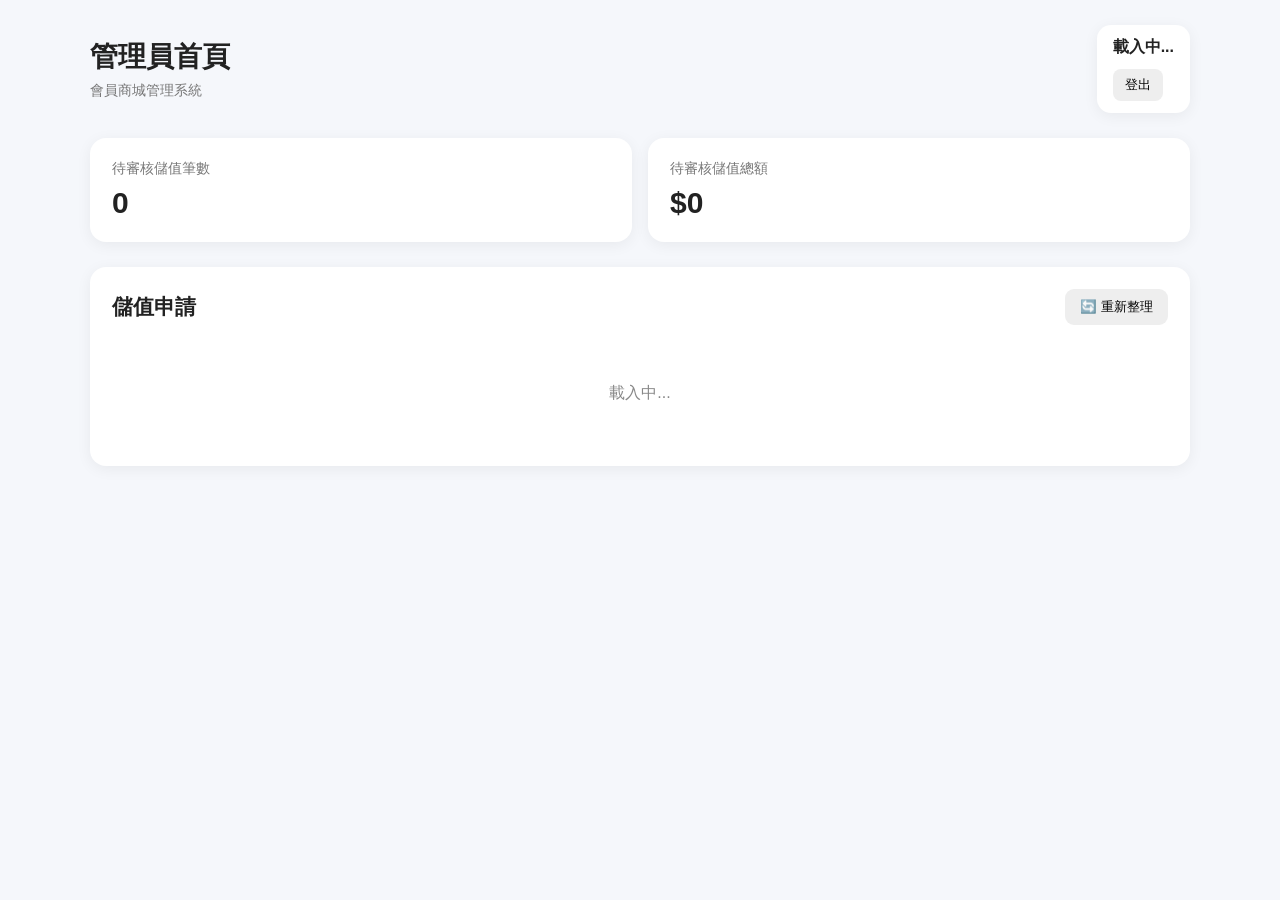
==== admin-dashboard.html @ b78aff94 "Create admin-dashboard.html" ====
<!DOCTYPE html>
<html lang="zh-Hant">

<head>

  <meta charset="UTF-8">

  <meta
    name="viewport"
    content="width=device-width, initial-scale=1.0"
  >

  <title>管理員首頁｜會員商城</title>

  <style>

    * {
      box-sizing: border-box;
    }

    body {
      margin: 0;

      font-family:
        -apple-system,
        BlinkMacSystemFont,
        "Segoe UI",
        "Microsoft JhengHei",
        sans-serif;

      background: #f5f7fb;

      color: #222;
    }


    .container {
      width: min(1100px, 94%);

      margin: 0 auto;

      padding:
        25px 0 50px;
    }


    /* ========================================
       頁首
    ======================================== */

    .header {
      display: flex;

      justify-content:
        space-between;

      align-items: center;

      gap: 15px;

      margin-bottom: 25px;
    }


    .header h1 {
      margin: 0;

      font-size: 28px;
    }


    .header-sub {
      margin-top: 6px;

      color: #777;

      font-size: 14px;
    }


    .user-box {
      background: white;

      border-radius: 14px;

      padding: 12px 16px;

      box-shadow:
        0 3px 15px rgba(0, 0, 0, .06);
    }


    .user-name {
      font-weight: 700;
    }


    .user-role {
      font-size: 13px;

      color: #777;

      margin-top: 3px;
    }


    .logout-btn {
      margin-top: 8px;

      border: 0;

      background: #eee;

      border-radius: 8px;

      padding: 7px 12px;

      cursor: pointer;
    }


    /* ========================================
       統計卡片
    ======================================== */

    .stats {
      display: grid;

      grid-template-columns:
        repeat(2, minmax(0, 1fr));

      gap: 16px;

      margin-bottom: 25px;
    }


    .stat-card {
      background: white;

      border-radius: 16px;

      padding: 22px;

      box-shadow:
        0 3px 15px rgba(0, 0, 0, .06);
    }


    .stat-title {
      color: #777;

      font-size: 14px;
    }


    .stat-value {
      font-size: 30px;

      font-weight: 800;

      margin-top: 8px;
    }


    /* ========================================
       儲值申請
    ======================================== */

    .section {
      background: white;

      border-radius: 16px;

      padding: 22px;

      box-shadow:
        0 3px 15px rgba(0, 0, 0, .06);
    }


    .section-header {
      display: flex;

      justify-content:
        space-between;

      align-items: center;

      margin-bottom: 18px;
    }


    .section-title {
      font-size: 21px;

      font-weight: 700;
    }


    .refresh-btn {
      border: 0;

      border-radius: 9px;

      padding: 9px 15px;

      cursor: pointer;

      background: #eee;
    }


    .request-list {
      display: flex;

      flex-direction: column;

      gap: 14px;
    }


    .request-card {
      border: 1px solid #e5e7eb;

      border-radius: 13px;

      padding: 18px;
    }


    .request-top {
      display: flex;

      justify-content:
        space-between;

      gap: 15px;
    }


    .request-id {
      font-size: 14px;

      font-weight: 700;
    }


    .request-amount {
      font-size: 22px;

      font-weight: 800;
    }


    .request-info {
      display: grid;

      grid-template-columns:
        repeat(2, minmax(0, 1fr));

      gap: 8px 20px;

      margin-top: 15px;

      color: #555;

      font-size: 14px;
    }


    .request-note {
      margin-top: 12px;

      padding: 10px;

      background: #f7f7f7;

      border-radius: 8px;

      font-size: 14px;
    }


    .request-actions {
      display: flex;

      gap: 10px;

      margin-top: 15px;
    }


    .approve-btn,
    .reject-btn {
      border: 0;

      border-radius: 9px;

      padding: 10px 18px;

      cursor: pointer;

      font-weight: 700;
    }


    .approve-btn {
      background: #e8f7ed;
    }


    .reject-btn {
      background: #fdeaea;
    }


    /* ========================================
       狀態
    ======================================== */

    .status {
      display: inline-block;

      padding:
        5px 10px;

      border-radius: 999px;

      font-size: 12px;

      font-weight: 700;
    }


    .status-pending {
      background: #fff3cd;
    }


    .status-approved {
      background: #e7f6ec;
    }


    .status-rejected {
      background: #fce8e8;
    }


    .empty {
      text-align: center;

      padding: 45px 10px;

      color: #888;
    }


    .loading {
      text-align: center;

      padding: 40px;

      color: #888;
    }


    /* ========================================
       自訂確認視窗
    ======================================== */

    .modal-backdrop {
      position: fixed;

      inset: 0;

      display: none;

      align-items: center;

      justify-content: center;

      background:
        rgba(0, 0, 0, .45);

      z-index: 9999;

      padding: 20px;
    }


    .modal {
      width:
        min(420px, 100%);

      background: white;

      border-radius: 18px;

      padding: 25px;

      box-shadow:
        0 15px 45px rgba(0, 0, 0, .2);
    }


    .modal-title {
      font-size: 20px;

      font-weight: 800;
    }


    .modal-text {
      margin-top: 12px;

      color: #555;

      line-height: 1.6;
    }


    .modal-buttons {
      display: flex;

      gap: 10px;

      justify-content:
        flex-end;

      margin-top: 22px;
    }


    .modal-btn {
      border: 0;

      border-radius: 9px;

      padding: 10px 18px;

      cursor: pointer;
    }


    .modal-cancel {
      background: #eee;
    }


    .modal-ok {
      background: #222;

      color: white;
    }


    /* ========================================
       操作訊息
    ======================================== */

    .message {
      display: none;

      margin-bottom: 15px;

      padding: 12px 15px;

      border-radius: 9px;

      font-size: 14px;
    }


    .message-success {
      background: #e8f7ed;

      color: #26733d;
    }


    .message-error {
      background: #fdeaea;

      color: #a33;
    }


    /* ========================================
       手機
    ======================================== */

    @media (max-width: 650px) {

      .header {
        flex-direction: column;

        align-items: stretch;
      }


      .stats {
        grid-template-columns: 1fr;
      }


      .request-info {
        grid-template-columns: 1fr;
      }


      .request-top {
        flex-direction: column;
      }


      .request-actions {
        flex-direction: column;
      }


      .approve-btn,
      .reject-btn {
        width: 100%;
      }

    }

  </style>

</head>


<body>


<div class="container">


  <!-- ========================================
       頁首
  ======================================== -->

  <div class="header">

    <div>

      <h1>
        管理員首頁
      </h1>

      <div class="header-sub">
        會員商城管理系統
      </div>

    </div>


    <div class="user-box">

      <div
        class="user-name"
        id="adminName"
      >
        載入中...
      </div>


      <div
        class="user-role"
        id="adminRole"
      >
      </div>


      <button
        class="logout-btn"
        id="logoutBtn"
      >
        登出
      </button>

    </div>

  </div>


  <!-- ========================================
       統計
  ======================================== -->

  <div class="stats">

    <div class="stat-card">

      <div class="stat-title">
        待審核儲值筆數
      </div>


      <div
        class="stat-value"
        id="pendingCount"
      >
        0
      </div>

    </div>


    <div class="stat-card">

      <div class="stat-title">
        待審核儲值總額
      </div>


      <div
        class="stat-value"
        id="pendingAmount"
      >
        $0
      </div>

    </div>

  </div>


  <!-- ========================================
       儲值申請
  ======================================== -->

  <div class="section">

    <div class="section-header">

      <div class="section-title">
        儲值申請
      </div>


      <button
        class="refresh-btn"
        id="refreshBtn"
      >
        🔄 重新整理
      </button>

    </div>


    <div
      id="message"
      class="message"
    >
    </div>


    <div
      id="requestList"
      class="request-list"
    >

      <div class="loading">
        載入中...
      </div>

    </div>

  </div>


</div>


<!-- ========================================
     自訂確認視窗
======================================== -->

<div
  class="modal-backdrop"
  id="confirmModal"
>

  <div class="modal">

    <div
      class="modal-title"
      id="confirmTitle"
    >
      確認操作
    </div>


    <div
      class="modal-text"
      id="confirmText"
    >
    </div>


    <div class="modal-buttons">

      <button
        class="modal-btn modal-cancel"
        id="confirmCancel"
      >
        取消
      </button>


      <button
        class="modal-btn modal-ok"
        id="confirmOk"
      >
        確定
      </button>

    </div>

  </div>

</div>


<script src="admin-dashboard.js"></script>


</body>

</html>
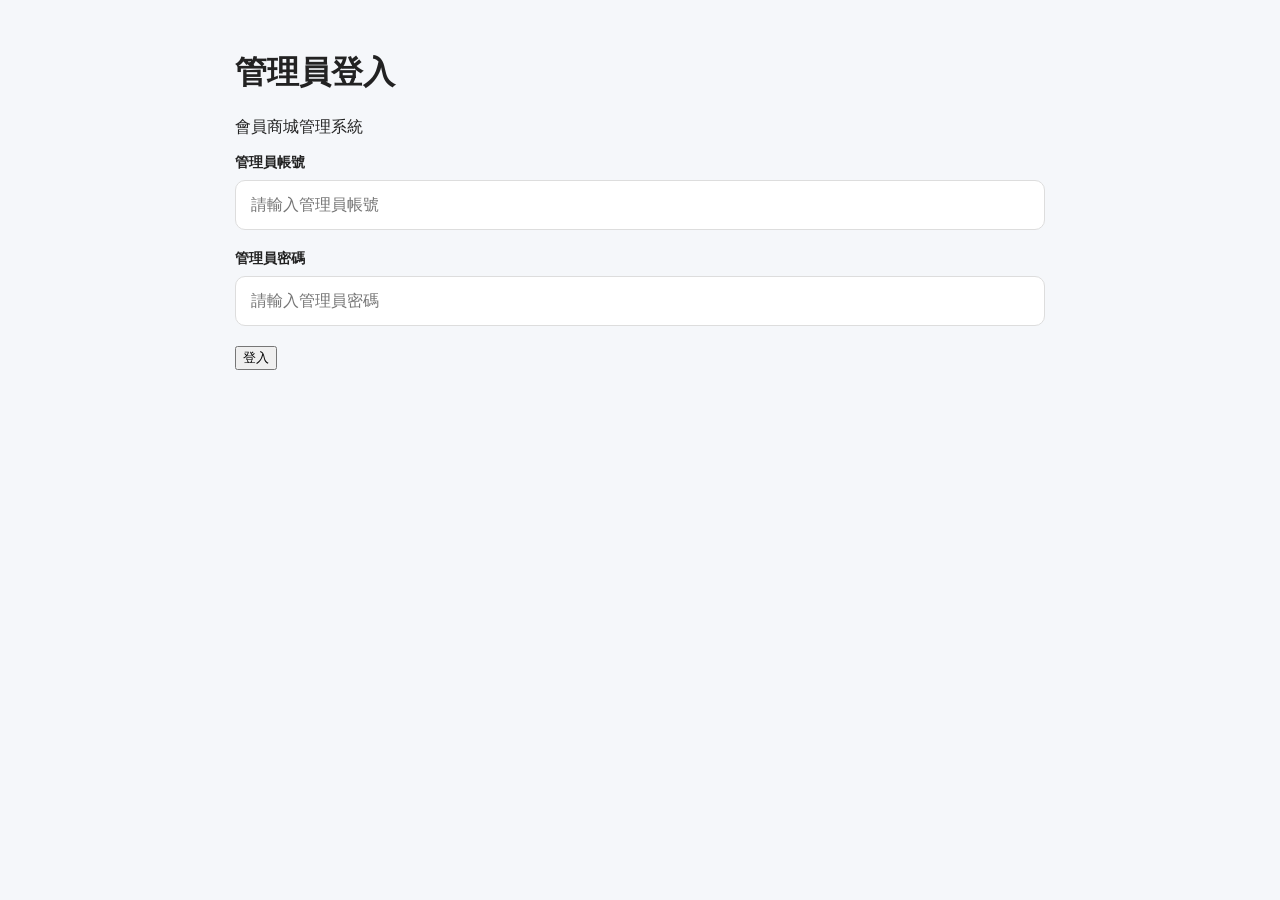
==== commit 946c6835: "Update admin-dashboard.html" ====
--- a/admin-dashboard.html
+++ b/admin-dashboard.html
@@ -10,7 +10,7 @@
     content="width=device-width, initial-scale=1.0"
   >
 
-  <title>管理員首頁｜會員商城</title>
+  <title>管理員首頁｜貴賓商城</title>
 
   <style>
 
@@ -551,7 +551,7 @@
       </h1>
 
       <div class="header-sub">
-        會員商城管理系統
+        貴賓商城管理系統
       </div>
 
     </div>
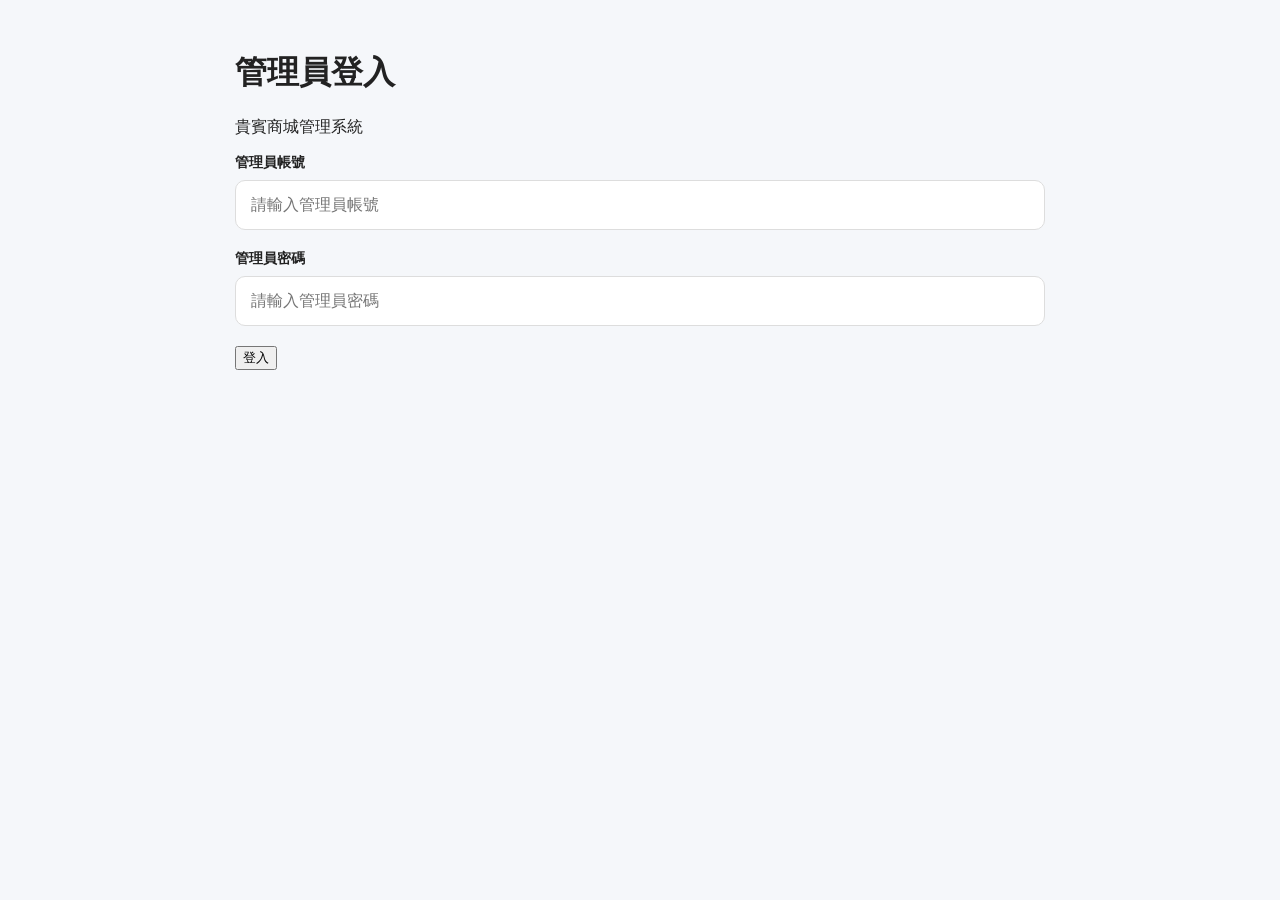
==== commit 9a65f4aa: "Add files via upload" ====
--- a/admin-dashboard.html
+++ b/admin-dashboard.html
@@ -590,6 +590,10 @@
        統計
   ======================================== -->
 
+  <nav style="display:flex;gap:12px;flex-wrap:wrap;margin-bottom:20px">
+    <a href="admin-dashboard.html" style="padding:12px 18px;background:#2458a6;color:white;border-radius:8px;text-decoration:none">儲值申請審核</a>
+    <a href="admin-members.html" style="padding:12px 18px;background:white;color:#2458a6;border:1px solid #ccd6e5;border-radius:8px;text-decoration:none">會員資料查詢</a>
+  </nav>
   <div class="stats">
 
     <div class="stat-card">
